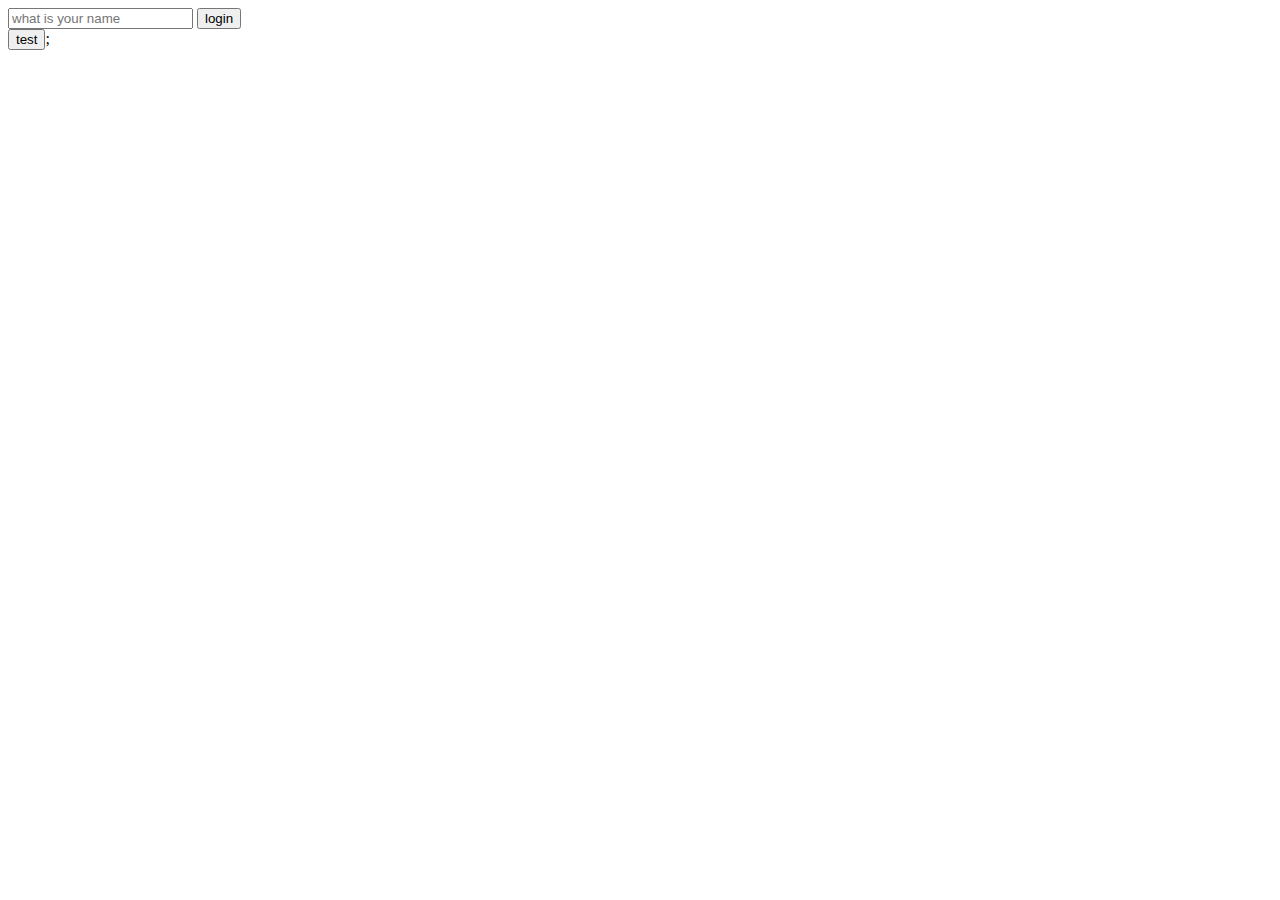
==== src/index.html @ a978a364 "greeting" ====
<!DOCTYPE html>
<html lang="en">
  <head>
    <meta charset="UTF-8" />
    <meta http-equiv="X-UA-Compatible" content="IE=edge" />
    <meta name="viewport" content="width=device-width, initial-scale=1.0" />
    <title>Document</title>
    <link rel="stylesheet" href="./css/style.css">
  </head>

  <body>
    <form class="form-login hidden">
      <input required maxlength="15" type="text" name="" class="input-field" placeholder="what is your name">
      <input type="submit" value="login" class="login-btn">
      
    </form>
    <h1 id="greeting" class="hidden"></h1>
    <input type="button" value="test" class="btn">;
    <script src="./js/index.js"></script>

  </body>
</html>
---- src/css/style.css ----
.hidden{
    display: none;
}
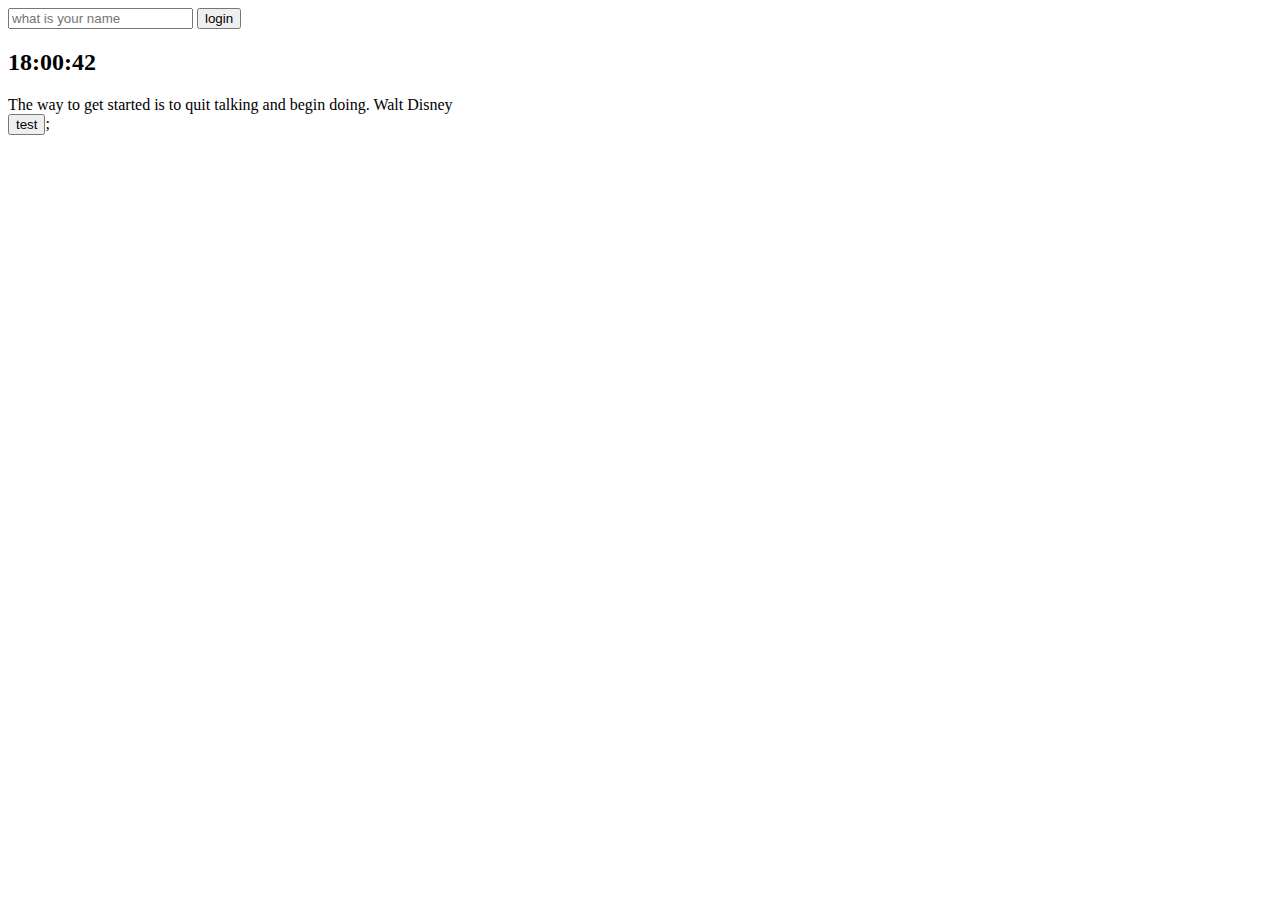
==== commit ae581b65: "2 files modified, 1 added" ====
--- a/src/index.html
+++ b/src/index.html
@@ -5,18 +5,30 @@
     <meta http-equiv="X-UA-Compatible" content="IE=edge" />
     <meta name="viewport" content="width=device-width, initial-scale=1.0" />
     <title>Document</title>
-    <link rel="stylesheet" href="./css/style.css">
+    <link rel="stylesheet" href="./css/style.css" />
   </head>
 
   <body>
     <form class="form-login hidden">
-      <input required maxlength="15" type="text" name="" class="input-field" placeholder="what is your name">
-      <input type="submit" value="login" class="login-btn">
-      
+      <input
+        required
+        maxlength="15"
+        type="text"
+        name=""
+        class="input-field"
+        placeholder="what is your name"
+      />
+      <input type="submit" value="login" class="login-btn" />
     </form>
     <h1 id="greeting" class="hidden"></h1>
-    <input type="button" value="test" class="btn">;
+    <h2 class="clock">00:00:00</h2>
+    <div id="quote">
+      <span></span>
+      <span></span>
+    </div>
+    <input type="button" value="test" class="btn" />;
     <script src="./js/index.js"></script>
-
+    <script src="./js/quotes.js"></script>
+    <script src="./js/clock.js"></script>
   </body>
 </html>
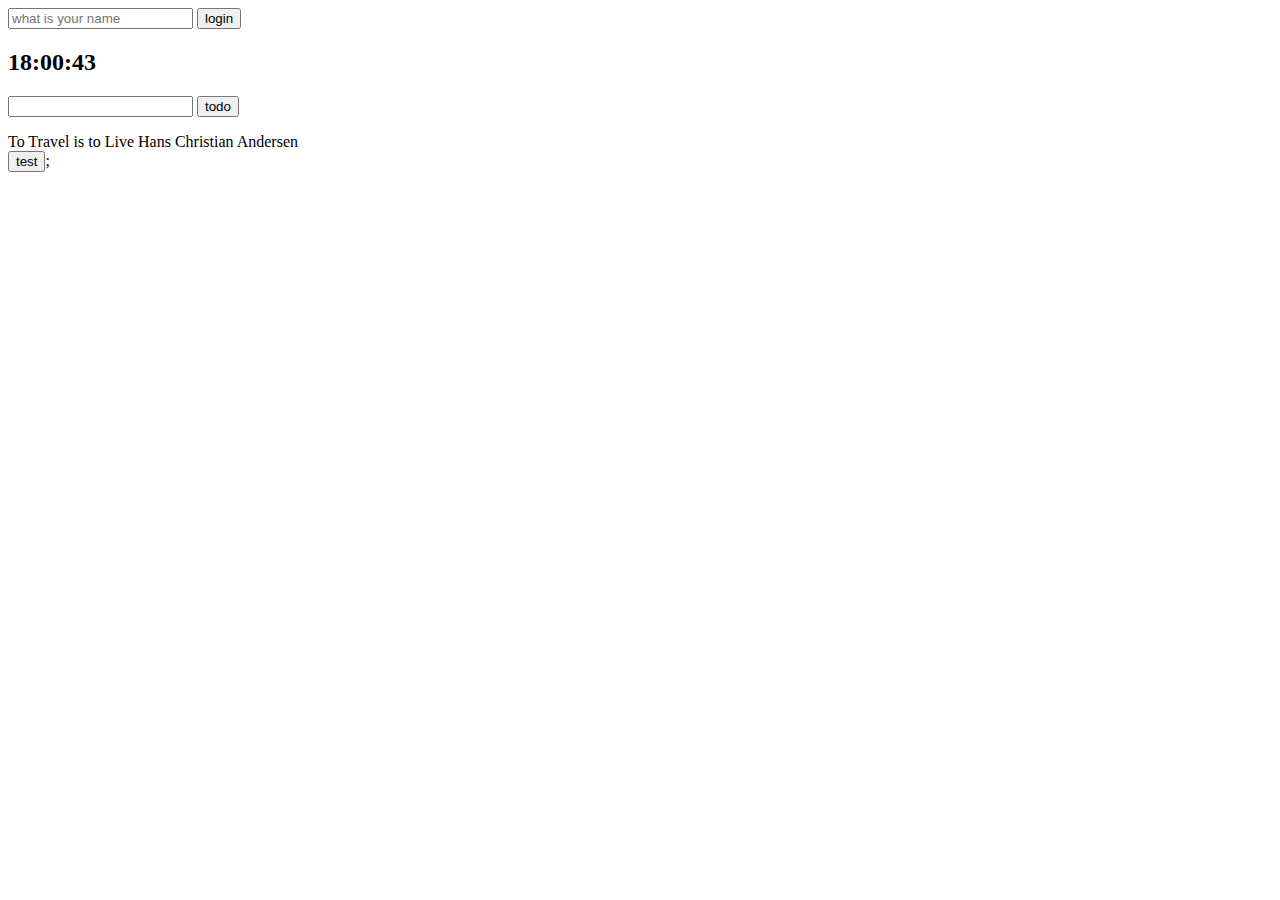
==== commit 73596ed3: "1 file modified, 1 added" ====
--- a/src/index.html
+++ b/src/index.html
@@ -22,6 +22,11 @@
     </form>
     <h1 id="greeting" class="hidden"></h1>
     <h2 class="clock">00:00:00</h2>
+    <form action="" id="todo-form">
+      <input required type="text" class="todo-input" />
+      <input type="submit" class="submit" value="todo" />
+    </form>
+    <ul class="todo-list"></ul>
     <div id="quote">
       <span></span>
       <span></span>
@@ -30,5 +35,6 @@
     <script src="./js/index.js"></script>
     <script src="./js/quotes.js"></script>
     <script src="./js/clock.js"></script>
+    <script src="./js/todo.js"></script>
   </body>
 </html>
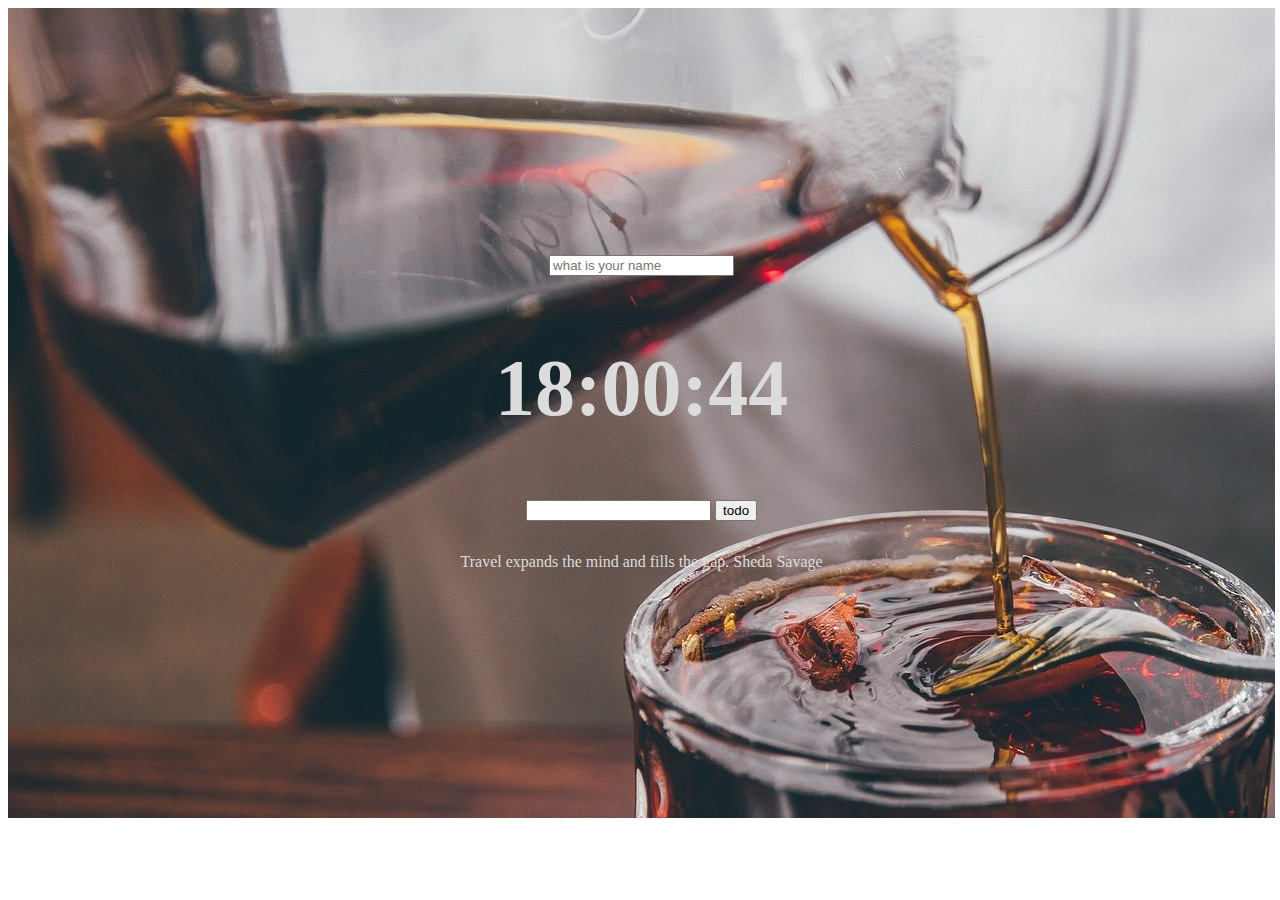
==== commit a4230bca: "노마드 자바스크립트 완료" ====
--- a/src/index.html
+++ b/src/index.html
@@ -9,6 +9,7 @@
   </head>
 
   <body>
+    <section class="main">
     <form class="form-login hidden">
       <input
         required
@@ -18,8 +19,10 @@
         class="input-field"
         placeholder="what is your name"
       />
-      <input type="submit" value="login" class="login-btn" />
-    </form>
+      <input type="submit" value="login" class="login-btn hidden" />
+    </form>    
+    <input type="button" value="logout" class="btn hidden"/>
+
     <h1 id="greeting" class="hidden"></h1>
     <h2 class="clock">00:00:00</h2>
     <form action="" id="todo-form">
@@ -28,13 +31,14 @@
     </form>
     <ul class="todo-list"></ul>
     <div id="quote">
-      <span></span>
-      <span></span>
+      <span class="content"></span>
+      <span class="author"></span>
     </div>
-    <input type="button" value="test" class="btn" />;
+  </section>
     <script src="./js/index.js"></script>
     <script src="./js/quotes.js"></script>
     <script src="./js/clock.js"></script>
     <script src="./js/todo.js"></script>
+    <script src="./js/weather.js"></script>
   </body>
 </html>
--- a/src/css/style.css
+++ b/src/css/style.css
@@ -1,3 +1,48 @@
+.body{
+    margin: 0;
+    padding: 0;
+}
+
 .hidden{
     display: none;
-}+}
+
+.main{
+    background-image: url(/img/coffee-6600644_1920.jpg);
+   
+   height: 90vh;
+   width: 99vw;
+    display: flex;
+   flex-direction: column;
+   align-items: center;
+   justify-content: center;
+   color: gainsboro;
+   
+}
+#greeting{
+    font-size: 3rem;
+    color: whitesmoke;
+}
+#quote{
+    color white;
+}
+.clock{
+    font-size: 5em;
+}
+
+.todo-list{
+ 
+}
+.todo-list{
+    width: 20%;
+}
+.todoItem{
+    display: flex;
+    
+}
+.todoContent{
+    flex: 1;
+}
+.btn-style{
+    margin-left: 1rem;
+}
